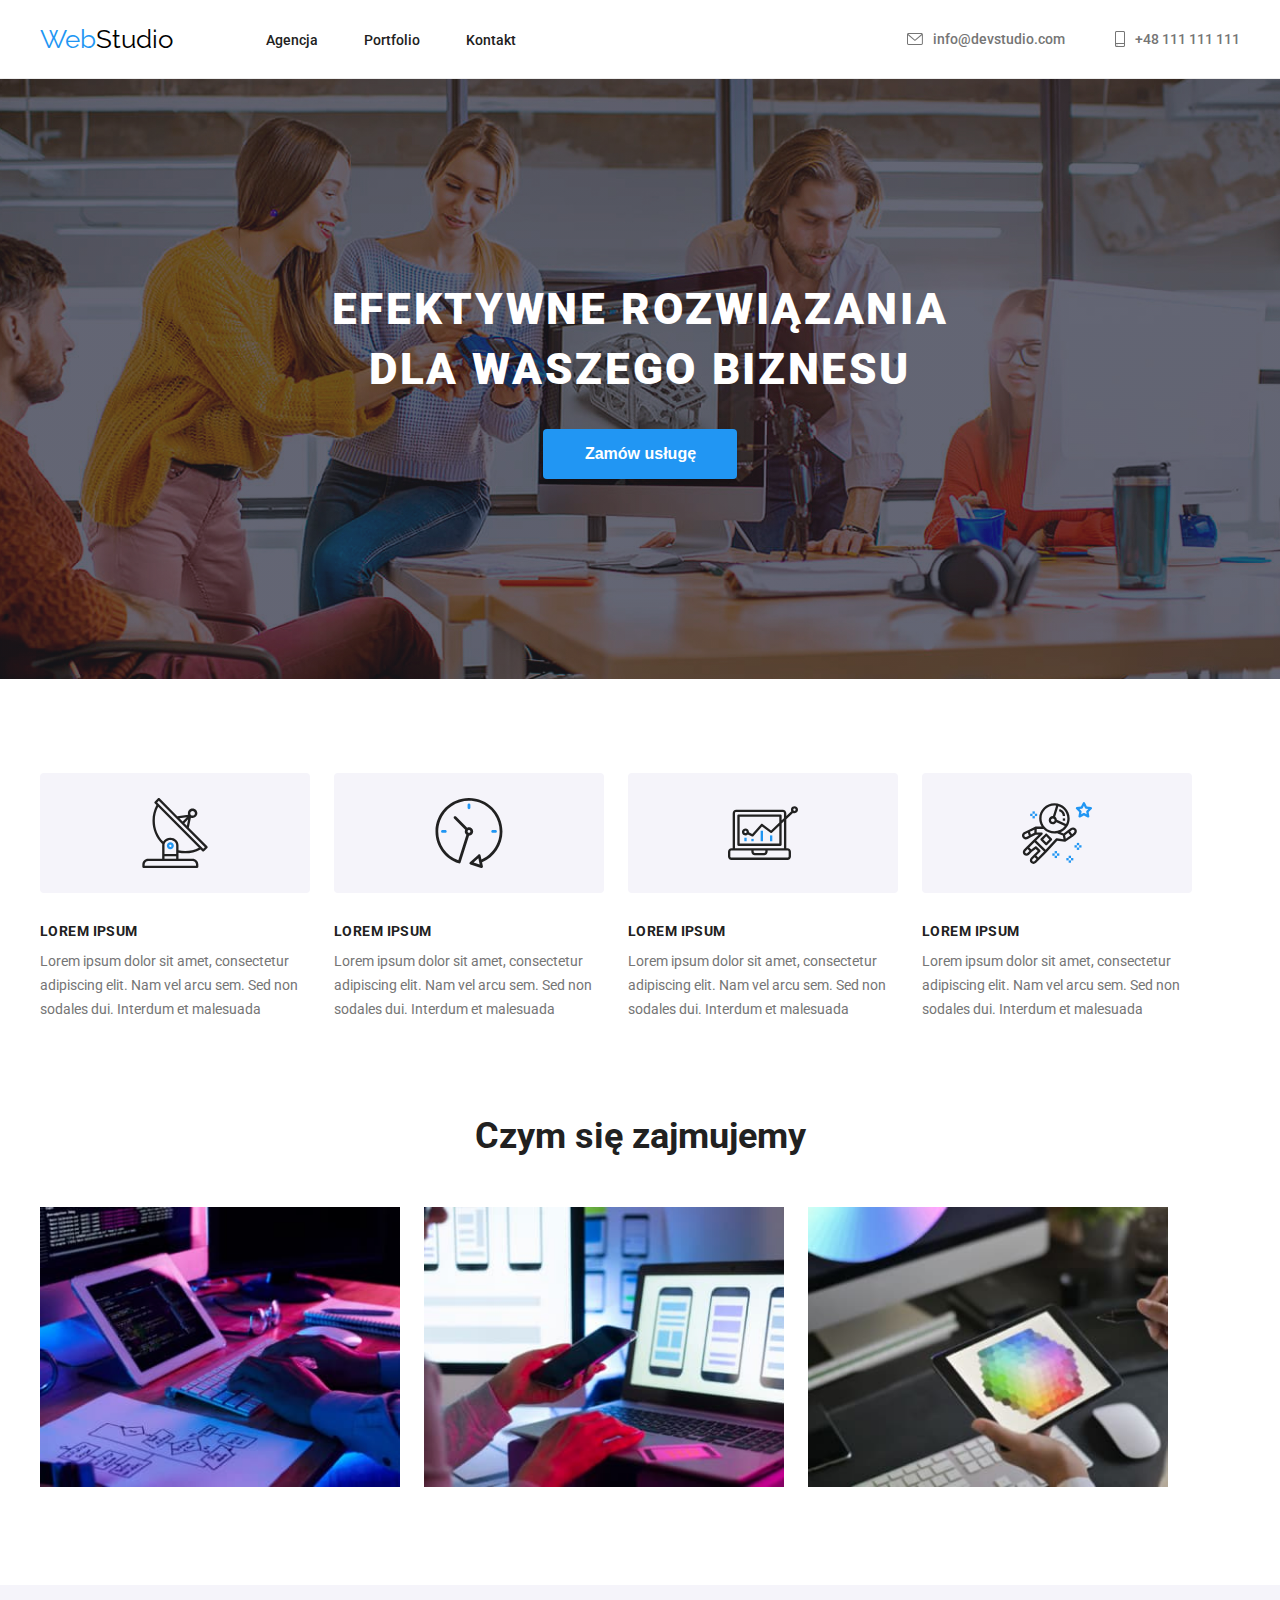
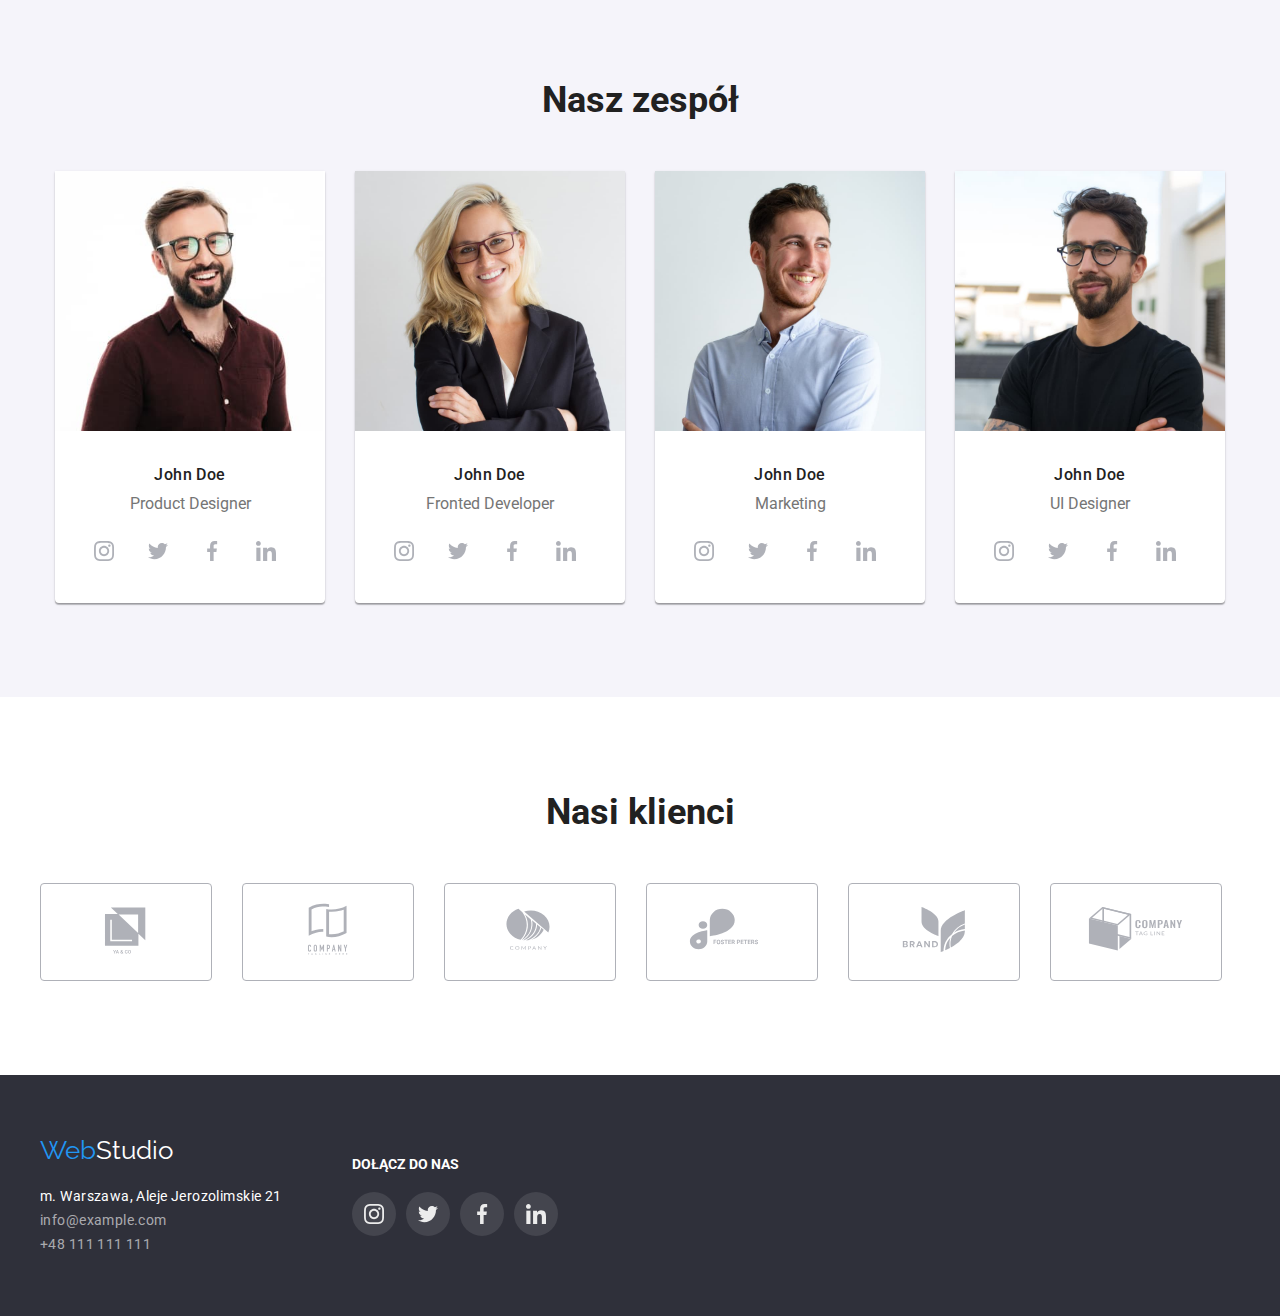
==== index.html @ 54c88335 "feat:init" ====
<!DOCTYPE html>
<html lang="pl">
	<head>
		<meta charset="UTF-8" />
		<meta http-equiv="X-UA-Compatible" content="IE=edge" />
		<meta name="viewport" content="width=, initial-scale=1.0" />
		<title>HM2- Main Page</title>
		<link rel="preconnect" href="https://fonts.googleapis.com" />
		<link rel="preconnect" href="https://fonts.gstatic.com" crossorigin />
		<link
			href="https://fonts.googleapis.com/css2?family=Raleway:wght@700&family=Roboto:wght@400;500;700;900&display=swap"
			rel="stylesheet" />
		<link
			rel="stylesheet"
			href="https://cdnjs.cloudflare.com/ajax/libs/modern-normalize/1.1.0/modern-normalize.min.css"
			integrity="sha512-wpPYUAdjBVSE4KJnH1VR1HeZfpl1ub8YT/NKx4PuQ5NmX2tKuGu6U/JRp5y+Y8XG2tV+wKQpNHVUX03MfMFn9Q=="
			crossorigin="anonymous"
			referrerpolicy="no-referrer" />
		<link rel="stylesheet" href="./css/styles.css" />
	</head>
	<body>
		<!-- Header, nav, logo -->
		<header class="header-line">
			<div class="header container">
				<nav class="navigation">
					<a class="logo" href="index.html" title="Strona główna"
						><span class="blue-logo">Web</span>Studio</a
					>
					<ul class="nav-list">
						<li class="nav-item">
							<a class="nav-link" href="#">Agencja</a>
						</li>
						<li class="nav-item">
							<a class="nav-link" href="portfolio.html">Portfolio</a>
						</li>
						<li class="nav-item">
							<a class="nav-link" href="#">Kontakt</a>
						</li>
					</ul>
				</nav>
				<ul class="contact-list">
					<li class="contact-item">
						<a class="contact-link" href="mailto:info@devstudio.com">
							<svg class="contact-icon" width="16" height="12">
							<use href="./images/icons.svg#icon-envelope"></use>
						  </svg>info@devstudio.com</a
						>
					</li>
					<li class="contact-item">
						<a class="contact-link" href="tel:+48111111111">
							<svg class="contact-icon" width="10" height="16">
								<use href="./images/icons.svg#icon-smartphone"></use>
							  </svg>+48 111 111 111</a>
					</li>
				</ul>
			</div>
		</header>
		<!-- Hero -->
		<main class="main">
			<section class="hero section">
				<div class="hero-content">
					<h1 class="hero-title">
						EFEKTYWNE ROZWIĄZANIA<br />
						DLA WASZEGO BIZNESU
					</h1>
					<button type="button" class="btn-hero">Zamów usługę</button>
				</div>
			</section>
			<!-- Section lorem -->
			<section class="lorem container">
				<ul class="lorem-list">
					<li class="lorem-item">
						<div class="lorem-box">
						<svg width="70" height="70">
							<use href="./images/icons.svg#icon-antenna"></use>
						  </svg>
						</div>
						<h3 class="lorem-title">LOREM IPSUM</h3>
						<p class="lorem-text">
							Lorem ipsum dolor sit amet, consectetur adipiscing elit. Nam vel
							arcu sem. Sed non sodales dui. Interdum et malesuada
						</p>
					</li>
					<li class="lorem-item">
						<div class="lorem-box">
						<svg width="70" height="70">
							<use href="./images/icons.svg#icon-clock"></use>
						  </svg>
						</div>
						<h3 class="lorem-title">LOREM IPSUM</h3>
						<p class="lorem-text">
							Lorem ipsum dolor sit amet, consectetur adipiscing elit. Nam vel
							arcu sem. Sed non sodales dui. Interdum et malesuada
						</p>
					</li>
					<li class="lorem-item">
						<div class="lorem-box">
						<svg width="70" height="70">
							<use href="./images/icons.svg#icon-diagram"></use>
						  </svg>
						</div>
						<h3 class="lorem-title">LOREM IPSUM</h3>
						<p class="lorem-text">
							Lorem ipsum dolor sit amet, consectetur adipiscing elit. Nam vel
							arcu sem. Sed non sodales dui. Interdum et malesuada
						</p>
					</li>
					<li class="lorem-item">
						<div class="lorem-box">
						<svg width="70" height="70">
							<use href="./images/icons.svg#icon-astronaut"></use>
						  </svg>
						</div>
						<h3 class="lorem-title">LOREM IPSUM</h3>
						<p class="lorem-text">
							Lorem ipsum dolor sit amet, consectetur adipiscing elit. Nam vel
							arcu sem. Sed non sodales dui. Interdum et malesuada
						</p>
					</li>
				</ul>
			</section>
			<!-- our Job offer  -->
			<section class="offer container">
				<h2 class="offer-title">Czym się zajmujemy</h2>
				<ul class="offer-list">
					<li class="offer-item">
						<img
							src="./images/ourJob/biuro1.jpg"
							alt="zajęcie1"
							title="zajęcie1"
							width="360"
							height="280" />
					</li>
					<li class="offer-item">
						<img
							src="./images/ourJob/biuro2.jpg"
							alt="zajęcie2"
							title="zajęcie2"
							width="360"
							height="280" />
					</li>
					<li class="offer-item">
						<img
							src="./images/ourJob/biuro3.jpg"
							alt="zajęcie3"
							title="zajęcie3"
							width="360"
							height="280" />
					</li>
				</ul>
			</section>
			<!-- ourTeam -->
			<section class="team">
				<h2 class="team-title">Nasz zespół</h2>
				<ul class="team-list">
					<li class="team-item">
						<figure class="team-photo">
							<img
								src="./images/ourTeam/osoba1.jpg"
								alt="John Doe"
								title="John Doe"
								width="270"
								height="260" />
							<figcaption class="team-description">
								<h3 class="team-person">John Doe</h3>
								<p class="team-person-work">Product Designer</p>
								<div class="team-social-icons">
									<a href="#" class="team-social-link" target="blank">
									  <svg class="team-social-icon" width="20" height="20">
										<use href="./images/icons.svg#icon-social-instagram"></use></svg></a>
									<a href="#" class="team-social-link" target="blank">
									  <svg class="team-social-icon" width="20" height="20">
										<use href="./images/icons.svg#icon-social-twitter"></use></svg></a>
									<a href="#" class="team-social-link" target="blank">
									  <svg class="team-social-icon" width="20" height="20">
										<use href="./images/icons.svg#icon-social-fb"></use></svg></a>
									<a href="#" class="team-social-link" target="blank">
									  <svg class="team-social-icon" width="20" height="20">
										<use href="./images/icons.svg#icon-social-linkedin"></use></svg></a>
								  </div>
							</figcaption>
						</figure>
					</li>
					<li class="team-item">
						<figure class="team-photo">
							<img
								src="./images/ourTeam/osoba2.jpg"
								alt="John Doe"
								title="John Doe"
								width="270"
								height="260" />
							<figcaption class="team-description">
								<h3 class="team-person">John Doe</h3>
								<p class="team-person-work">Fronted Developer</p>
								<div class="team-social-icons">
									<a href="#" class="team-social-link" target="blank">
									  <svg class="team-social-icon" width="20" height="20">
										<use href="./images/icons.svg#icon-social-instagram"></use></svg></a>
									<a href="#" class="team-social-link" target="blank">
									  <svg class="team-social-icon" width="20" height="20">
										<use href="./images/icons.svg#icon-social-twitter"></use></svg></a>
									<a href="#" class="team-social-link" target="blank">
									  <svg class="team-social-icon" width="20" height="20">
										<use href="./images/icons.svg#icon-social-fb"></use></svg></a>
									<a href="#" class="team-social-link" target="blank">
									  <svg class="team-social-icon" width="20" height="20">
										<use href="images/icons.svg#icon-social-linkedin"></use></svg></a>
								  </div>
							</figcaption>
						</figure>
					</li>
					<li class="team-item">
						<figure class="team-photo">
							<img
								src="./images/ourTeam/osoba3.jpg"
								alt="John Doe"
								title="John Doe"
								width="270"
								height="260" />
							<figcaption class="team-description">
								<h3 class="team-person">John Doe</h3>
								<p class="team-person-work">Marketing</p>
								<div class="team-social-icons">
									<a href="#" class="team-social-link" target="blank">
									  <svg class="team-social-icon" width="20" height="20">
										<use href="./images/icons.svg#icon-social-instagram"></use></svg></a>
									<a href="#" class="team-social-link" target="blank">
									  <svg class="team-social-icon" width="20" height="20">
										<use href="./images/icons.svg#icon-social-twitter"></use></svg></a>
									<a href="#" class="team-social-link" target="blank">
									  <svg class="team-social-icon" width="20" height="20">
										<use href="./images/icons.svg#icon-social-fb"></use></svg></a>
									<a href="#" class="team-social-link" target="blank">
									  <svg class="team-social-icon" width="20" height="20">
										<use href="./images/icons.svg#icon-social-linkedin"></use></svg></a>
								  </div>
							</figcaption>
						</figure>
					</li>
					<li class="team-item">
						<figure class="team-photo">
							<img
								src="./images/ourTeam/osoba4.jpg"
								alt="John Doe"
								title="John Doe"
								width="270"
								height="260" />
							<figcaption class="team-description">
								<h3 class="team-person">John Doe</h3>
								<p class="team-person-work">UI Designer</p>
								<div class="team-social-icons">
									<a href="#" class="team-social-link" target="blank">
									  <svg class="team-social-icon" width="20" height="20">
										<use href="./images/icons.svg#icon-social-instagram"></use></svg></a>
									<a href="#" class="team-social-link" target="blank">
									  <svg class="team-social-icon" width="20" height="20">
										<use href="./images/icons.svg#icon-social-twitter"></use></svg></a>
									<a href="#" class="team-social-link" target="blank">
									  <svg class="team-social-icon" width="20" height="20">
										<use href="./images/icons.svg#icon-social-fb"></use></svg></a>
									<a href="#" class="team-social-link" target="blank">
									  <svg class="team-social-icon" width="20" height="20">
										<use href="./images/icons.svg#icon-social-linkedin"></use></svg></a>
								  </div>
							</figcaption>
						</figure>
					</li>
				</ul>
			</section>

			<!-- Our Clients -->
			<section class="clients container">
			<h2 class="clients-title">Nasi klienci</h2>
			<ul class="clients-list">
				<li class="clients-item"><a href="#" class="clients-link" target="_blank"><svg class="clients-icon" width="106" height="60">
					<use href="./images/icons.svg#icon-client1"></use></svg></a></li>
				<li class="clients-item"><a href="#" class="clients-link" target="_blank"><svg class="clients-icon" width="106" height="60">
					<use href="./images/icons.svg#icon-client2"></use></svg></a></li>
				<li class="clients-item"><a href="#" class="clients-link" target="_blank"><svg class="clients-icon" width="106" height="60">
					<use href="./images/icons.svg#icon-client3"></use></svg></a></li>
				<li class="clients-item"><a href="#" class="clients-link" target="_blank"><svg class="clients-icon" width="106" height="60">
					<use href="./images/icons.svg#icon-client4"></use></svg></a></li>
				<li class="clients-item"><a href="#" class="clients-link" target="_blank"><svg class="clients-icon" width="106" height="60">
					<use href="./images/icons.svg#icon-client5"></use></svg></a></li>
				<li class="clients-item"><a href="#" class="clients-link" target="_blank"><svg class="clients-icon" width="106" height="60">
					<use href="./images/icons.svg#icon-client6"></use></svg></a></li>
			</ul>
			</section>

		<!-- Footer -->
		<footer class="footer">
		<div class="footer-box container">
			<div class="footer-content">
				<a class="logo" href="index.html" title="Strona główna"
					><span class="blue-logo">Web</span>Studio</a>
				<address>
					<ul class="address-list">
						<li class="address-item">m. Warszawa, Aleje Jerozolimskie 21</li>
						<li class="address-item">
							<a class="address-link" href="mailto:info@example.com"
								>info@example.com</a
							>
						</li>
						<li class="address-item">
							<a class="address-link" href="tel:+48111111111"
								>+48 111 111 111</a
							>
						</li>
					</ul>
				</address>
			</div>
			<div class="footer-social">
				<p>Dołącz do nas</p>
				<ul class="footer-social-list">
				  <li class="footer-social-item">
					<a href="#" class="footer-social-link" target="_blank"
					  ><svg class="footer-social-icon" width="20" height="20">
						<use href="./images/icons.svg#icon-social-instagram"></use></svg></a>
				  </li>
				  <li class="footer-social-item">
					<a href="#" class="footer-social-link" target="_blank"
					  ><svg class="footer-social-icon" width="20" height="20">
						<use href="./images/icons.svg#icon-social-twitter"></use></svg></a>
				  </li>
				  <li class="footer-social-item">
					<a href="#" class="footer-social-link" target="_blank"
					  ><svg class="footer-social-icon" width="20" height="20">
						<use href="./images/icons.svg#icon-social-fb"></use></svg></a>
				  </li>
				  <li class="footer-social-item">
					<a href="#" class="footer-social-link" target="_blank"
					  ><svg class="footer-social-icon" width="20" height="20">
						<use href="./images/icons.svg#icon-social-linkedin"></use></svg></a>
				  </li>
				</ul>
			  </div>
			</div>
		</footer>
	</body>
</html>
---- css/styles.css ----
/* zmienne */

:root {
	--color-font-first: #212121;
	--color-font-second: #757575;
	--color-font-third: #2196f3;
	--color-bcg-first: #fff;
	--color-bcg-second: #2f303a;
	--color-frame-first: #afb1b8;
	--border-radius-default: 4px;
}

* {
	margin: 0;
	padding: 0;
}

body {
	background-color: var(--color-bcg-first);
	font-family: "Roboto", sans-serif;
	color: var(--color-font-first);
}

.container {
	width: 100%;
	max-width: 1200px;
	margin: auto;
	padding: 0 15px;
}

/* Header, nav, logo */

.header {
	padding-top: 24px;
	padding-bottom: 24px;
	display: flex;
	justify-content: space-between;
	align-items: center;
}
.header-line {
	border-bottom: #ececec solid 1px;
}

.navigation {
	display: flex;
}

.logo {
	margin-right: 93px;
	font-family: "Raleway", sans-serif;
	font-size: 26px;
	color: #000;
	text-decoration: none;
}

.blue-logo {
	color: var(--color-font-third);
}

.nav-list {
	display: flex;
	align-items: center;
	flex-wrap: wrap;
	list-style-type: none;
}

.nav-link {
	text-decoration: none;
	font-size: 14px;
	font-weight: 500;
	color: var(--color-font-first);
}
.nav-item {
	margin-right: 46px;
	display: inline;
}

.nav-link:hover,
.nav-link:focus,
.nav-link:active {
	color: var(--color-font-third);
}

.contact-item {
	display: inline;
	margin-right: 50px;
}

.contact-item:last-child {
	margin-right: 0;
}

.contact-list {
	display: flex;
	align-items: center;
	list-style-type: none;
}

.contact-link {
	display: flex;
	align-items: center;
	color: var(--color-font-second);
	text-decoration: none;
	font-size: 14px;
	font-weight: 500;
}

.contact-link:hover,
.contact-link:focus,
.contact-link:active {
	color: var(--color-font-third);
}

.contact-icon {
	margin-right: 10px;
	fill: var(--color-font-second);
}
.contact-link:hover svg {
	fill: #2196f3;
}
	

/* Hero */

.hero {
	background-color: var(--color-bcg-second);
	background-image: linear-gradient(
			rgba(47, 48, 58, 0.4),
			rgba(47, 48, 58, 0.4)
		),
		url(../images/hero-bcg.jpg);
	background-position: center;
	background-repeat: no-repeat;
	display: flex;
	flex-direction: column;
	padding-top: 200px;
	padding-bottom: 200px;
	display: flex;
	justify-content: center;
	align-items: center;
	text-align: center;
}

.hero-title {
	color: var(--color-bcg-first);
	text-transform: uppercase;
	font-size: 44px;
	font-weight: 900;
	line-height: 60px;
	letter-spacing: 0.06em;
	margin-bottom: 30px;
}

.btn-hero {
	font-family: "Roboto" sans-serif;
	color: var(--color-bcg-first);
	background-color: var(--color-font-third);
	box-shadow: 0px 4px 4px rgba(0, 0, 0, 0.15);
	border: none;
	border-radius: 4px;
	font-size: 16px;
	font-weight: 700;
	line-height: 30px;
	padding: 10px 41px 10px 42px;
	cursor: pointer;
}

.btn-hero:hover,
.btn-hero:focus,
.btn-hero:active {
	background-color: var(--color-bcg-first);
	color: var(--color-font-third);
}

/* Porfolio menu */

.portfolio-menu-list {
	margin: auto;
	padding: 94px 0 50px 0;
	padding-bottom: 94px;
	list-style: none;
	display: flex;
	justify-content: center;
	gap: 10px;
}

.btn-submenu {
	font-family: "Roboto" sans-serif;
	text-align: center;
	background-color: #f5f4fa;
	padding: 0px 20px;
	min-height: 38px;
	font-size: 16px;
	font-weight: 500;
	border: none;
	border-radius: 4px;
	cursor: pointer;
}

.btn-submenu:hover,
.btn-submenu:focus,
.btn-submenu:active {
	background-color: var(--color-font-third);
	color: var(--color-bcg-first);
}

/* Our Skills */

.skills-list {
	padding-bottom: 94px;
	display: flex;
	flex-wrap: wrap;
	justify-content: space-between;
	row-gap: 30px;
	column-gap: 20px;
}

.skills-item:hover {
	cursor: pointer;
	box-shadow: 0px 1px 1px rgba(0, 0, 0, 0.12), 0px 4px 4px rgba(0, 0, 0, 0.06),
		1px 4px 6px rgba(0, 0, 0, 0.16);
}

.skills-name {
	font-size: 18px;
	font-weight: 700;
	line-height: 36px;
	letter-spacing: 0.06em;
}

.skills-list {
	list-style: none;
}

.skills-description {
	border-left: 1px solid #eee;
	border-right: 1px solid #eee;
	border-bottom: 1px solid #eee;
	padding: 20px 24px;
}

.skills-description-text {
	font-size: 16px;
	font-weight: 400;
	line-height: 30px;
	letter-spacing: 0.03em;
	color: var(--color-font-second);
}

/* Section Lorem*/

.lorem {
	margin-top: 94px;
	background-color: var(--color-bcg-first);
}

.lorem-item {
	max-width: 270px;
	display: inline-block;
	margin-right: 20px;
}

.lorem-item:last-child {
	margin-right: 0;
}

.lorem-list {
	list-style: none;
}

.lorem-title {
	font-size: 14px;
	font-weight: 700;
	line-height: 16px;
	letter-spacing: 0.03em;
	margin-bottom: 10px;
}

.lorem-text {
	font-size: 14px;
	line-height: 24px;
	color: var(--color-font-second);
	letter-spacing: 3%;
}

.lorem-box {
	background-color: #f5f4fa;
	border-radius: 4px;
	padding: 25px 100px;
	display: flex;
	justify-content: center;
	align-items: center;
	margin-bottom: 30px;
}

/* ourJob offer */

.offer {
	padding-bottom: 94px;
	background-color: var(--color-bcg-first);
}

.offer-title {
	margin-top: 94px;
	margin-bottom: 50px;
	text-align: center;
	font-size: 36px;
}

.offer-list {
	list-style: none;
}
.offer-item {
	display: inline-block;
	margin-right: 20px;
}

/* ourTeam */

.team-list {
	display: flex;
	justify-content: center;
	list-style: none;
}

.team {
	text-align: center;
	background-color: #f5f4fa;
	padding-top: 94px;
	padding-bottom: 94px;
	margin-bottom: 0px;
}

.team-item {
	background-color: var(--color-bcg-first);
	box-shadow: 0px 1px 3px rgba(0, 0, 0, 0.12), 0px 1px 1px rgba(0, 0, 0, 0.14),
		0px 2px 1px rgba(0, 0, 0, 0.2);
	border-radius: 0px 0px 4px 4px;
	max-width: 270px;
	display: inline-block;
	margin-right: 30px;
}

.team-item:last-child {
	margin-right: 0;
}
.team-title {
	margin: 0;
	margin-bottom: 50px;
	padding: 0;
	font-size: 36px;
	font-weight: 700;
}

.team-person {
	margin-bottom: 10px;
	font-size: 16px;
	font-weight: 500;
	line-height: 19px;
	letter-spacing: 0.03em;
}

.team-person-work {
	color: var(--color-font-second);
}

.team-photo {
	margin-bottom: 30px;
}

.team-description {
	padding-top: 30px;
}

.team-social-link {
	display: flex;
	align-items: center;
	justify-content: center;
	list-style-type: none;
	border-radius: 50%;
	background-color: rgba(255, 255, 255, 0.1);
	fill: rgba(175, 177, 184, 1);
	height: 44px;
	width: 44px;
	margin-right: 10px;
}

.team-social-link:hover {
	fill: var(--color-bcg-first);
	background-color: var(--color-font-third);
}

.team-social-icons {
	display: flex;
	justify-content: center;
	margin-top: 16px;
}
/* Our Clients */

.clients {
	text-align: center;
	padding-top: 94px;
	padding-bottom: 94px;
}

.clients-title {
	margin: 0;
	margin-bottom: 50px;
	padding: 0;
	font-size: 36px;
	font-weight: 700;
}

.clients-list {
	display: flex;
	list-style: none;
}

.clients-item {
	margin-right: 30px;
	padding: 16px 32px;
	display: flex;
	justify-content: center;
	align-items: center;
	border-radius: 4px;
	border: 1px solid var(--color-frame-first);
}

.clients-item:hover {
	border: 1px solid var(--color-font-third);
}

.clients-icon {
	fill: var(--color-frame-first);
}

.clients-item:hover .clients-icon {
	fill: var(--color-font-third);
}

/* Footer */
.footer-box {
	display: flex;
	align-items: center;
}
.footer {
	padding-top: 60px;
	padding-bottom: 60px;
	background-color: #2f303a;
}

.footer .logo {
	font-family: "Raleway", sans-serif;
	font-size: 26px;
	color: var(--color-bcg-first);
}

.address-list {
	padding-left: 0;
	padding-top: 20px;
	list-style-type: none;
}

.address-item {
	color: var(--color-bcg-first);
	font-size: 14px;
	font-style: normal;
	line-height: 1.7em;
	letter-spacing: 0.03em;
}

.address-link {
	color: rgba(255, 255, 255, 0.6);
	text-decoration: none;
}

.address-link:hover,
.address-link:focus,
.address-link:active {
	color: var(--color-bcg-first);
}

.footer-social {
	margin-left: 70px;
	width: 206px;
	height: 80px;
}

.footer-social > p {
	color: var(--color-bcg-first);
	font-size: 14px;
	font-weight: 700;
	text-transform: uppercase;
	margin-bottom: 20px;
}

.footer-social-list {
	display: flex;
	text-align: center;
	justify-content: left;
	list-style-type: none;
}

.footer-social-link {
	display: flex;
	align-items: center;
	justify-content: center;
	list-style-type: none;
	border-radius: 50%;
	background-color: rgba(255, 255, 255, 0.1);
	fill: #ececec;
	height: 44px;
	width: 44px;
	margin-right: 10px;
}

.footer-social-link:hover {
	background-color: var(--color-font-third);
}
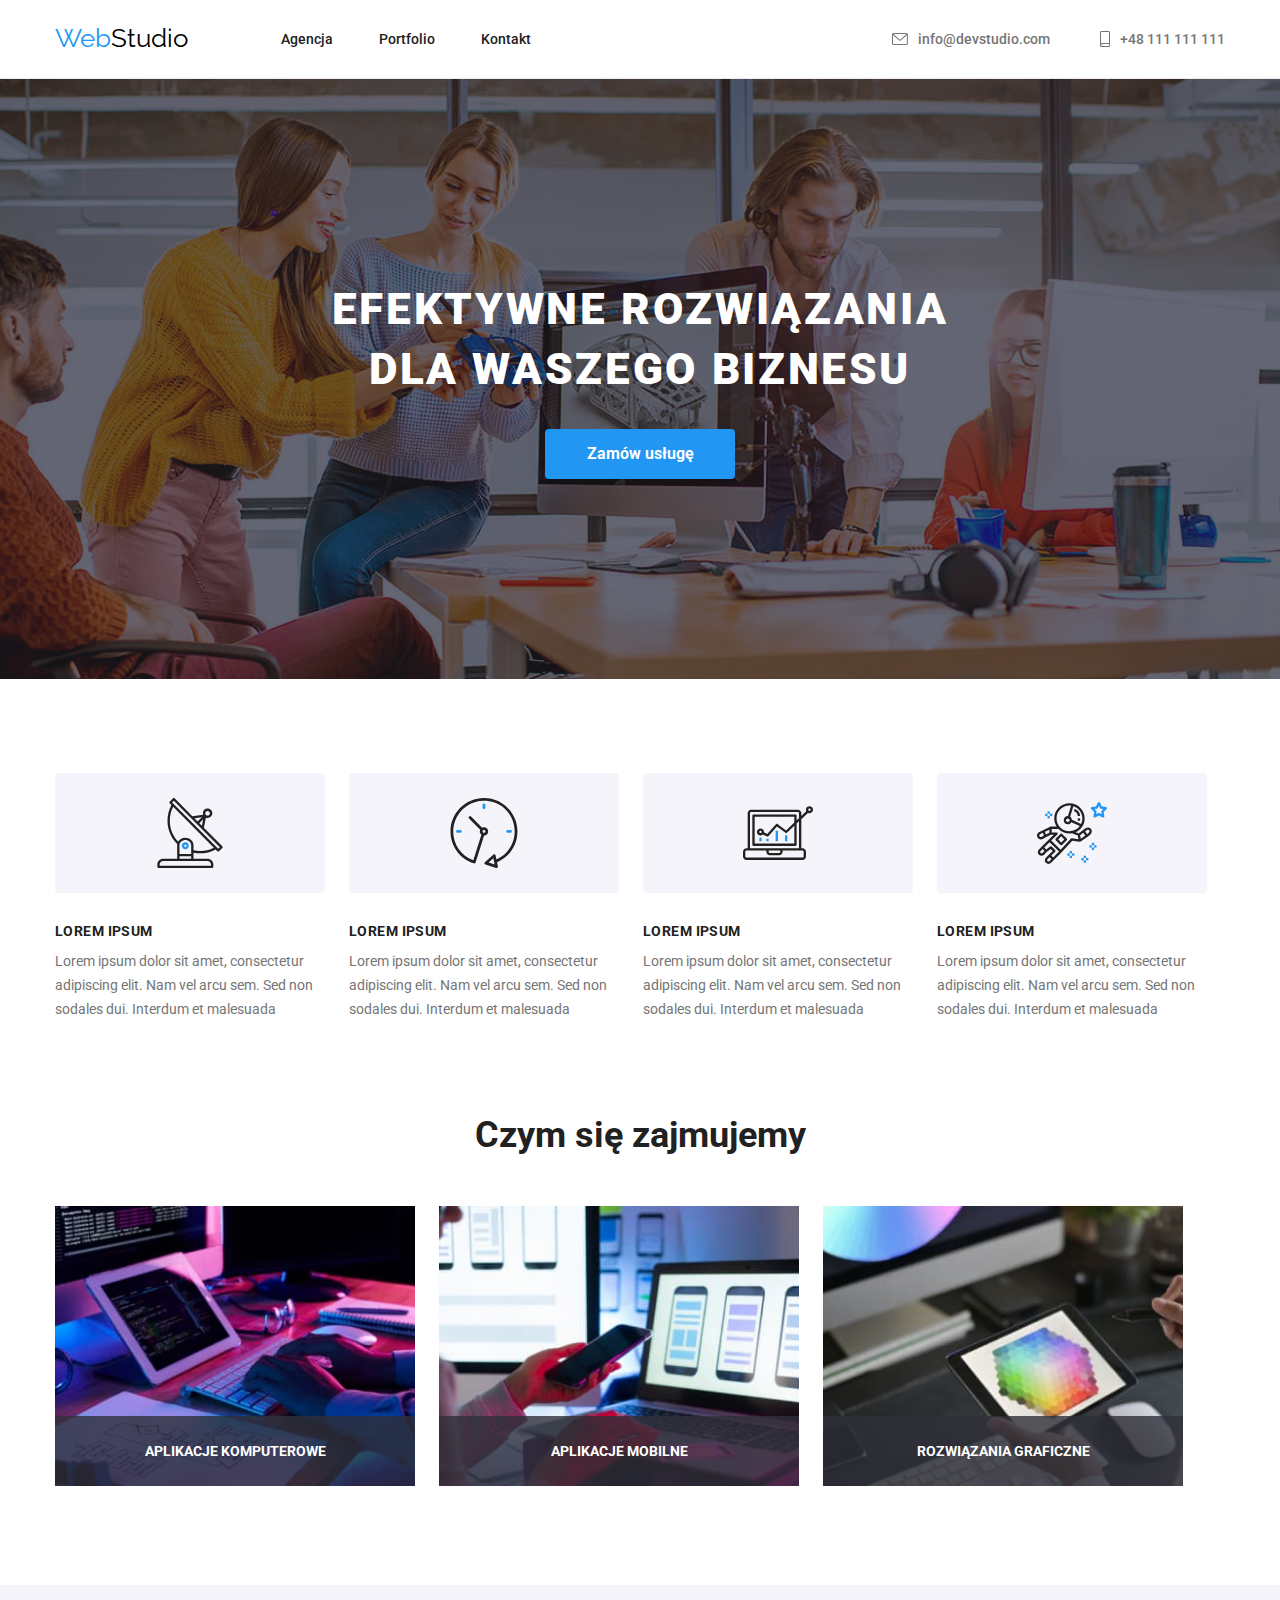
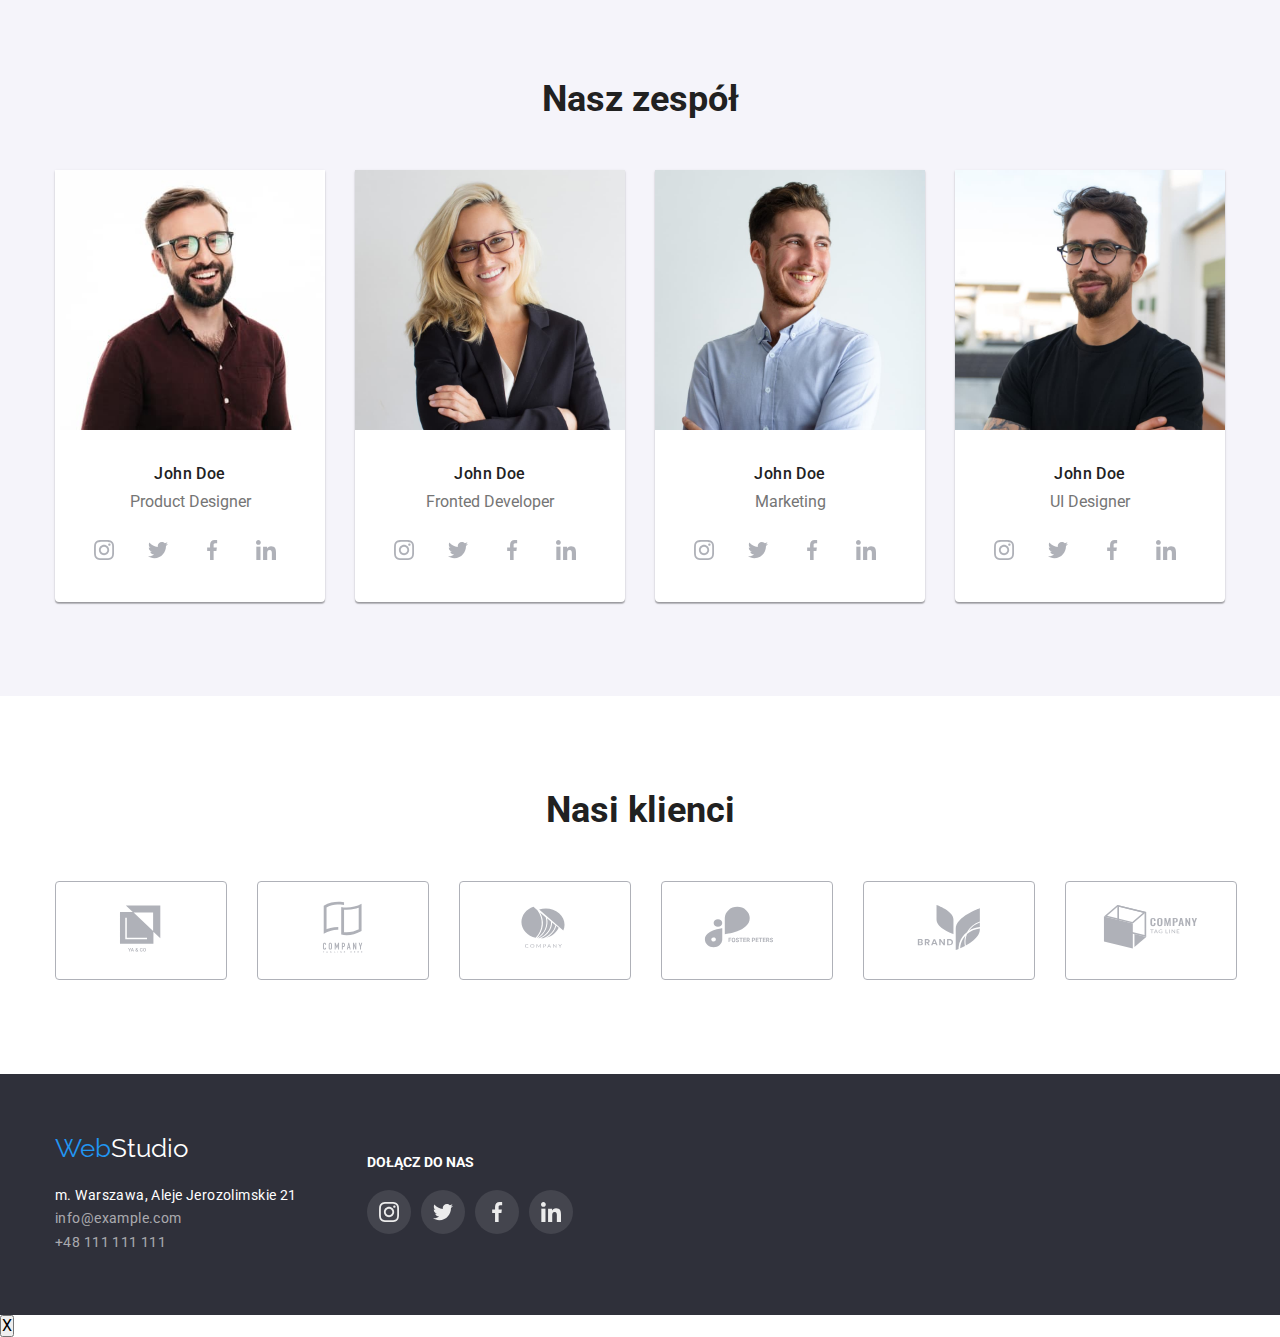
==== commit 1a759805: "offer description added" ====
--- a/index.html
+++ b/index.html
@@ -1,340 +1,344 @@
 <!DOCTYPE html>
 <html lang="pl">
-	<head>
-		<meta charset="UTF-8" />
-		<meta http-equiv="X-UA-Compatible" content="IE=edge" />
-		<meta name="viewport" content="width=, initial-scale=1.0" />
-		<title>HM2- Main Page</title>
-		<link rel="preconnect" href="https://fonts.googleapis.com" />
-		<link rel="preconnect" href="https://fonts.gstatic.com" crossorigin />
-		<link
-			href="https://fonts.googleapis.com/css2?family=Raleway:wght@700&family=Roboto:wght@400;500;700;900&display=swap"
-			rel="stylesheet" />
-		<link
-			rel="stylesheet"
-			href="https://cdnjs.cloudflare.com/ajax/libs/modern-normalize/1.1.0/modern-normalize.min.css"
-			integrity="sha512-wpPYUAdjBVSE4KJnH1VR1HeZfpl1ub8YT/NKx4PuQ5NmX2tKuGu6U/JRp5y+Y8XG2tV+wKQpNHVUX03MfMFn9Q=="
-			crossorigin="anonymous"
-			referrerpolicy="no-referrer" />
-		<link rel="stylesheet" href="./css/styles.css" />
-	</head>
-	<body>
-		<!-- Header, nav, logo -->
-		<header class="header-line">
-			<div class="header container">
-				<nav class="navigation">
-					<a class="logo" href="index.html" title="Strona główna"
-						><span class="blue-logo">Web</span>Studio</a
-					>
-					<ul class="nav-list">
-						<li class="nav-item">
-							<a class="nav-link" href="#">Agencja</a>
+
+<head>
+	<meta charset="UTF-8" />
+	<meta http-equiv="X-UA-Compatible" content="IE=edge" />
+	<meta name="viewport" content="width=, initial-scale=1.0" />
+	<title>HM2- Main Page</title>
+	<link rel="preconnect" href="https://fonts.googleapis.com" />
+	<link rel="preconnect" href="https://fonts.gstatic.com" crossorigin />
+	<link
+		href="https://fonts.googleapis.com/css2?family=Raleway:wght@700&family=Roboto:wght@400;500;700;900&display=swap"
+		rel="stylesheet" />
+	<link rel="stylesheet" href="https://cdnjs.cloudflare.com/ajax/libs/modern-normalize/1.1.0/modern-normalize.min.css"
+		integrity="sha512-wpPYUAdjBVSE4KJnH1VR1HeZfpl1ub8YT/NKx4PuQ5NmX2tKuGu6U/JRp5y+Y8XG2tV+wKQpNHVUX03MfMFn9Q=="
+		crossorigin="anonymous" referrerpolicy="no-referrer" />
+	<link rel="stylesheet" href="./css/modern-normalize.min.css">
+	<link rel="stylesheet" href="./css/styles.css" />
+</head>
+
+<body>
+	<!-- Header, nav, logo -->
+	<header class="header-line">
+		<div class="header container">
+			<nav class="navigation">
+				<a class="logo" href="index.html" title="Strona główna"><span class="blue-logo">Web</span>Studio</a>
+				<ul class="nav-list">
+					<li class="nav-item">
+						<a class="nav-link" href="#">Agencja</a>
+					</li>
+					<li class="nav-item">
+						<a class="nav-link" href="portfolio.html">Portfolio</a>
+					</li>
+					<li class="nav-item">
+						<a class="nav-link" href="#">Kontakt</a>
+					</li>
+				</ul>
+			</nav>
+			<ul class="contact-list">
+				<li class="contact-item">
+					<a class="contact-link" href="mailto:info@devstudio.com">
+						<svg class="contact-icon" width="16" height="12">
+							<use href="./images/icons.svg#icon-envelope"></use>
+						</svg>info@devstudio.com</a>
+				</li>
+				<li class="contact-item">
+					<a class="contact-link" href="tel:+48111111111">
+						<svg class="contact-icon" width="10" height="16">
+							<use href="./images/icons.svg#icon-smartphone"></use>
+						</svg>+48 111 111 111</a>
+				</li>
+			</ul>
+		</div>
+	</header>
+	<!-- Hero -->
+	<main class="main">
+		<section class="hero section">
+			<div class="hero-content">
+				<h1 class="hero-title">
+					EFEKTYWNE ROZWIĄZANIA<br />
+					DLA WASZEGO BIZNESU
+				</h1>
+				<button type="button" class="btn-hero">Zamów usługę</button>
+			</div>
+		</section>
+		<!-- Section lorem -->
+		<section class="lorem container">
+			<ul class="lorem-list">
+				<li class="lorem-item">
+					<div class="lorem-box">
+						<svg width="70" height="70">
+							<use href="./images/icons.svg#icon-antenna"></use>
+						</svg>
+					</div>
+					<h3 class="lorem-title">LOREM IPSUM</h3>
+					<p class="lorem-text">
+						Lorem ipsum dolor sit amet, consectetur adipiscing elit. Nam vel
+						arcu sem. Sed non sodales dui. Interdum et malesuada
+					</p>
+				</li>
+				<li class="lorem-item">
+					<div class="lorem-box">
+						<svg width="70" height="70">
+							<use href="./images/icons.svg#icon-clock"></use>
+						</svg>
+					</div>
+					<h3 class="lorem-title">LOREM IPSUM</h3>
+					<p class="lorem-text">
+						Lorem ipsum dolor sit amet, consectetur adipiscing elit. Nam vel
+						arcu sem. Sed non sodales dui. Interdum et malesuada
+					</p>
+				</li>
+				<li class="lorem-item">
+					<div class="lorem-box">
+						<svg width="70" height="70">
+							<use href="./images/icons.svg#icon-diagram"></use>
+						</svg>
+					</div>
+					<h3 class="lorem-title">LOREM IPSUM</h3>
+					<p class="lorem-text">
+						Lorem ipsum dolor sit amet, consectetur adipiscing elit. Nam vel
+						arcu sem. Sed non sodales dui. Interdum et malesuada
+					</p>
+				</li>
+				<li class="lorem-item">
+					<div class="lorem-box">
+						<svg width="70" height="70">
+							<use href="./images/icons.svg#icon-astronaut"></use>
+						</svg>
+					</div>
+					<h3 class="lorem-title">LOREM IPSUM</h3>
+					<p class="lorem-text">
+						Lorem ipsum dolor sit amet, consectetur adipiscing elit. Nam vel
+						arcu sem. Sed non sodales dui. Interdum et malesuada
+					</p>
+				</li>
+			</ul>
+		</section>
+		<!-- our Job offer  -->
+		<section class="offer container">
+			<h2 class="offer-title">Czym się zajmujemy</h2>
+			<ul class="offer-list">
+				<li class="offer-item">
+					<img src="./images/ourJob/biuro1.jpg" alt="zajęcie1" title="zajęcie1" width="360" height="280" />
+					<p class="offer-description">Aplikacje komputerowe</p>
+				</li>
+				<li class="offer-item">
+					<img src="./images/ourJob/biuro2.jpg" alt="zajęcie2" title="zajęcie2" width="360" height="280" />
+					<p class="offer-description">Aplikacje mobilne</p>
+				</li>
+				<li class="offer-item">
+					<img src="./images/ourJob/biuro3.jpg" alt="zajęcie3" title="zajęcie3" width="360" height="280" />
+					<p class="offer-description">Rozwiązania graficzne</p>
+				</li>
+			</ul>
+		</section>
+		<!-- ourTeam -->
+		<section class="team">
+			<h2 class="team-title">Nasz zespół</h2>
+			<ul class="team-list">
+				<li class="team-item">
+					<figure class="team-photo">
+						<img src="./images/ourTeam/osoba1.jpg" alt="John Doe" title="John Doe" width="270"
+							height="260" />
+						<figcaption class="team-description">
+							<h3 class="team-person">John Doe</h3>
+							<p class="team-person-work">Product Designer</p>
+							<div class="team-social-icons">
+								<a href="#" class="team-social-link" target="blank">
+									<svg class="team-social-icon" width="20" height="20">
+										<use href="./images/icons.svg#icon-social-instagram"></use>
+									</svg></a>
+								<a href="#" class="team-social-link" target="blank">
+									<svg class="team-social-icon" width="20" height="20">
+										<use href="./images/icons.svg#icon-social-twitter"></use>
+									</svg></a>
+								<a href="#" class="team-social-link" target="blank">
+									<svg class="team-social-icon" width="20" height="20">
+										<use href="./images/icons.svg#icon-social-fb"></use>
+									</svg></a>
+								<a href="#" class="team-social-link" target="blank">
+									<svg class="team-social-icon" width="20" height="20">
+										<use href="./images/icons.svg#icon-social-linkedin"></use>
+									</svg></a>
+							</div>
+						</figcaption>
+					</figure>
+				</li>
+				<li class="team-item">
+					<figure class="team-photo">
+						<img src="./images/ourTeam/osoba2.jpg" alt="John Doe" title="John Doe" width="270"
+							height="260" />
+						<figcaption class="team-description">
+							<h3 class="team-person">John Doe</h3>
+							<p class="team-person-work">Fronted Developer</p>
+							<div class="team-social-icons">
+								<a href="#" class="team-social-link" target="blank">
+									<svg class="team-social-icon" width="20" height="20">
+										<use href="./images/icons.svg#icon-social-instagram"></use>
+									</svg></a>
+								<a href="#" class="team-social-link" target="blank">
+									<svg class="team-social-icon" width="20" height="20">
+										<use href="./images/icons.svg#icon-social-twitter"></use>
+									</svg></a>
+								<a href="#" class="team-social-link" target="blank">
+									<svg class="team-social-icon" width="20" height="20">
+										<use href="./images/icons.svg#icon-social-fb"></use>
+									</svg></a>
+								<a href="#" class="team-social-link" target="blank">
+									<svg class="team-social-icon" width="20" height="20">
+										<use href="images/icons.svg#icon-social-linkedin"></use>
+									</svg></a>
+							</div>
+						</figcaption>
+					</figure>
+				</li>
+				<li class="team-item">
+					<figure class="team-photo">
+						<img src="./images/ourTeam/osoba3.jpg" alt="John Doe" title="John Doe" width="270"
+							height="260" />
+						<figcaption class="team-description">
+							<h3 class="team-person">John Doe</h3>
+							<p class="team-person-work">Marketing</p>
+							<div class="team-social-icons">
+								<a href="#" class="team-social-link" target="blank">
+									<svg class="team-social-icon" width="20" height="20">
+										<use href="./images/icons.svg#icon-social-instagram"></use>
+									</svg></a>
+								<a href="#" class="team-social-link" target="blank">
+									<svg class="team-social-icon" width="20" height="20">
+										<use href="./images/icons.svg#icon-social-twitter"></use>
+									</svg></a>
+								<a href="#" class="team-social-link" target="blank">
+									<svg class="team-social-icon" width="20" height="20">
+										<use href="./images/icons.svg#icon-social-fb"></use>
+									</svg></a>
+								<a href="#" class="team-social-link" target="blank">
+									<svg class="team-social-icon" width="20" height="20">
+										<use href="./images/icons.svg#icon-social-linkedin"></use>
+									</svg></a>
+							</div>
+						</figcaption>
+					</figure>
+				</li>
+				<li class="team-item">
+					<figure class="team-photo">
+						<img src="./images/ourTeam/osoba4.jpg" alt="John Doe" title="John Doe" width="270"
+							height="260" />
+						<figcaption class="team-description">
+							<h3 class="team-person">John Doe</h3>
+							<p class="team-person-work">UI Designer</p>
+							<div class="team-social-icons">
+								<a href="#" class="team-social-link" target="blank">
+									<svg class="team-social-icon" width="20" height="20">
+										<use href="./images/icons.svg#icon-social-instagram"></use>
+									</svg></a>
+								<a href="#" class="team-social-link" target="blank">
+									<svg class="team-social-icon" width="20" height="20">
+										<use href="./images/icons.svg#icon-social-twitter"></use>
+									</svg></a>
+								<a href="#" class="team-social-link" target="blank">
+									<svg class="team-social-icon" width="20" height="20">
+										<use href="./images/icons.svg#icon-social-fb"></use>
+									</svg></a>
+								<a href="#" class="team-social-link" target="blank">
+									<svg class="team-social-icon" width="20" height="20">
+										<use href="./images/icons.svg#icon-social-linkedin"></use>
+									</svg></a>
+							</div>
+						</figcaption>
+					</figure>
+				</li>
+			</ul>
+		</section>
+
+		<!-- Our Clients -->
+		<section class="clients container">
+			<h2 class="clients-title">Nasi klienci</h2>
+			<ul class="clients-list">
+				<li class="clients-item"><a href="#" class="clients-link" target="_blank"><svg class="clients-icon"
+							width="106" height="60">
+							<use href="./images/icons.svg#icon-client1"></use>
+						</svg></a></li>
+				<li class="clients-item"><a href="#" class="clients-link" target="_blank"><svg class="clients-icon"
+							width="106" height="60">
+							<use href="./images/icons.svg#icon-client2"></use>
+						</svg></a></li>
+				<li class="clients-item"><a href="#" class="clients-link" target="_blank"><svg class="clients-icon"
+							width="106" height="60">
+							<use href="./images/icons.svg#icon-client3"></use>
+						</svg></a></li>
+				<li class="clients-item"><a href="#" class="clients-link" target="_blank"><svg class="clients-icon"
+							width="106" height="60">
+							<use href="./images/icons.svg#icon-client4"></use>
+						</svg></a></li>
+				<li class="clients-item"><a href="#" class="clients-link" target="_blank"><svg class="clients-icon"
+							width="106" height="60">
+							<use href="./images/icons.svg#icon-client5"></use>
+						</svg></a></li>
+				<li class="clients-item"><a href="#" class="clients-link" target="_blank"><svg class="clients-icon"
+							width="106" height="60">
+							<use href="./images/icons.svg#icon-client6"></use>
+						</svg></a></li>
+			</ul>
+		</section>
+
+		<!-- Footer -->
+		<footer class="footer">
+			<div class="footer-box container">
+				<div class="footer-content">
+					<a class="logo" href="index.html" title="Strona główna"><span class="blue-logo">Web</span>Studio</a>
+					<address>
+						<ul class="address-list">
+							<li class="address-item">m. Warszawa, Aleje Jerozolimskie 21</li>
+							<li class="address-item">
+								<a class="address-link" href="mailto:info@example.com">info@example.com</a>
+							</li>
+							<li class="address-item">
+								<a class="address-link" href="tel:+48111111111">+48 111 111 111</a>
+							</li>
+						</ul>
+					</address>
+				</div>
+				<div class="footer-social">
+					<p>Dołącz do nas</p>
+					<ul class="footer-social-list">
+						<li class="footer-social-item">
+							<a href="#" class="footer-social-link" target="_blank"><svg class="footer-social-icon"
+									width="20" height="20">
+									<use href="./images/icons.svg#icon-social-instagram"></use>
+								</svg></a>
 						</li>
-						<li class="nav-item">
-							<a class="nav-link" href="portfolio.html">Portfolio</a>
+						<li class="footer-social-item">
+							<a href="#" class="footer-social-link" target="_blank"><svg class="footer-social-icon"
+									width="20" height="20">
+									<use href="./images/icons.svg#icon-social-twitter"></use>
+								</svg></a>
 						</li>
-						<li class="nav-item">
-							<a class="nav-link" href="#">Kontakt</a>
+						<li class="footer-social-item">
+							<a href="#" class="footer-social-link" target="_blank"><svg class="footer-social-icon"
+									width="20" height="20">
+									<use href="./images/icons.svg#icon-social-fb"></use>
+								</svg></a>
+						</li>
+						<li class="footer-social-item">
+							<a href="#" class="footer-social-link" target="_blank"><svg class="footer-social-icon"
+									width="20" height="20">
+									<use href="./images/icons.svg#icon-social-linkedin"></use>
+								</svg></a>
 						</li>
 					</ul>
-				</nav>
-				<ul class="contact-list">
-					<li class="contact-item">
-						<a class="contact-link" href="mailto:info@devstudio.com">
-							<svg class="contact-icon" width="16" height="12">
-							<use href="./images/icons.svg#icon-envelope"></use>
-						  </svg>info@devstudio.com</a
-						>
-					</li>
-					<li class="contact-item">
-						<a class="contact-link" href="tel:+48111111111">
-							<svg class="contact-icon" width="10" height="16">
-								<use href="./images/icons.svg#icon-smartphone"></use>
-							  </svg>+48 111 111 111</a>
-					</li>
-				</ul>
-			</div>
-		</header>
-		<!-- Hero -->
-		<main class="main">
-			<section class="hero section">
-				<div class="hero-content">
-					<h1 class="hero-title">
-						EFEKTYWNE ROZWIĄZANIA<br />
-						DLA WASZEGO BIZNESU
-					</h1>
-					<button type="button" class="btn-hero">Zamów usługę</button>
 				</div>
-			</section>
-			<!-- Section lorem -->
-			<section class="lorem container">
-				<ul class="lorem-list">
-					<li class="lorem-item">
-						<div class="lorem-box">
-						<svg width="70" height="70">
-							<use href="./images/icons.svg#icon-antenna"></use>
-						  </svg>
-						</div>
-						<h3 class="lorem-title">LOREM IPSUM</h3>
-						<p class="lorem-text">
-							Lorem ipsum dolor sit amet, consectetur adipiscing elit. Nam vel
-							arcu sem. Sed non sodales dui. Interdum et malesuada
-						</p>
-					</li>
-					<li class="lorem-item">
-						<div class="lorem-box">
-						<svg width="70" height="70">
-							<use href="./images/icons.svg#icon-clock"></use>
-						  </svg>
-						</div>
-						<h3 class="lorem-title">LOREM IPSUM</h3>
-						<p class="lorem-text">
-							Lorem ipsum dolor sit amet, consectetur adipiscing elit. Nam vel
-							arcu sem. Sed non sodales dui. Interdum et malesuada
-						</p>
-					</li>
-					<li class="lorem-item">
-						<div class="lorem-box">
-						<svg width="70" height="70">
-							<use href="./images/icons.svg#icon-diagram"></use>
-						  </svg>
-						</div>
-						<h3 class="lorem-title">LOREM IPSUM</h3>
-						<p class="lorem-text">
-							Lorem ipsum dolor sit amet, consectetur adipiscing elit. Nam vel
-							arcu sem. Sed non sodales dui. Interdum et malesuada
-						</p>
-					</li>
-					<li class="lorem-item">
-						<div class="lorem-box">
-						<svg width="70" height="70">
-							<use href="./images/icons.svg#icon-astronaut"></use>
-						  </svg>
-						</div>
-						<h3 class="lorem-title">LOREM IPSUM</h3>
-						<p class="lorem-text">
-							Lorem ipsum dolor sit amet, consectetur adipiscing elit. Nam vel
-							arcu sem. Sed non sodales dui. Interdum et malesuada
-						</p>
-					</li>
-				</ul>
-			</section>
-			<!-- our Job offer  -->
-			<section class="offer container">
-				<h2 class="offer-title">Czym się zajmujemy</h2>
-				<ul class="offer-list">
-					<li class="offer-item">
-						<img
-							src="./images/ourJob/biuro1.jpg"
-							alt="zajęcie1"
-							title="zajęcie1"
-							width="360"
-							height="280" />
-					</li>
-					<li class="offer-item">
-						<img
-							src="./images/ourJob/biuro2.jpg"
-							alt="zajęcie2"
-							title="zajęcie2"
-							width="360"
-							height="280" />
-					</li>
-					<li class="offer-item">
-						<img
-							src="./images/ourJob/biuro3.jpg"
-							alt="zajęcie3"
-							title="zajęcie3"
-							width="360"
-							height="280" />
-					</li>
-				</ul>
-			</section>
-			<!-- ourTeam -->
-			<section class="team">
-				<h2 class="team-title">Nasz zespół</h2>
-				<ul class="team-list">
-					<li class="team-item">
-						<figure class="team-photo">
-							<img
-								src="./images/ourTeam/osoba1.jpg"
-								alt="John Doe"
-								title="John Doe"
-								width="270"
-								height="260" />
-							<figcaption class="team-description">
-								<h3 class="team-person">John Doe</h3>
-								<p class="team-person-work">Product Designer</p>
-								<div class="team-social-icons">
-									<a href="#" class="team-social-link" target="blank">
-									  <svg class="team-social-icon" width="20" height="20">
-										<use href="./images/icons.svg#icon-social-instagram"></use></svg></a>
-									<a href="#" class="team-social-link" target="blank">
-									  <svg class="team-social-icon" width="20" height="20">
-										<use href="./images/icons.svg#icon-social-twitter"></use></svg></a>
-									<a href="#" class="team-social-link" target="blank">
-									  <svg class="team-social-icon" width="20" height="20">
-										<use href="./images/icons.svg#icon-social-fb"></use></svg></a>
-									<a href="#" class="team-social-link" target="blank">
-									  <svg class="team-social-icon" width="20" height="20">
-										<use href="./images/icons.svg#icon-social-linkedin"></use></svg></a>
-								  </div>
-							</figcaption>
-						</figure>
-					</li>
-					<li class="team-item">
-						<figure class="team-photo">
-							<img
-								src="./images/ourTeam/osoba2.jpg"
-								alt="John Doe"
-								title="John Doe"
-								width="270"
-								height="260" />
-							<figcaption class="team-description">
-								<h3 class="team-person">John Doe</h3>
-								<p class="team-person-work">Fronted Developer</p>
-								<div class="team-social-icons">
-									<a href="#" class="team-social-link" target="blank">
-									  <svg class="team-social-icon" width="20" height="20">
-										<use href="./images/icons.svg#icon-social-instagram"></use></svg></a>
-									<a href="#" class="team-social-link" target="blank">
-									  <svg class="team-social-icon" width="20" height="20">
-										<use href="./images/icons.svg#icon-social-twitter"></use></svg></a>
-									<a href="#" class="team-social-link" target="blank">
-									  <svg class="team-social-icon" width="20" height="20">
-										<use href="./images/icons.svg#icon-social-fb"></use></svg></a>
-									<a href="#" class="team-social-link" target="blank">
-									  <svg class="team-social-icon" width="20" height="20">
-										<use href="images/icons.svg#icon-social-linkedin"></use></svg></a>
-								  </div>
-							</figcaption>
-						</figure>
-					</li>
-					<li class="team-item">
-						<figure class="team-photo">
-							<img
-								src="./images/ourTeam/osoba3.jpg"
-								alt="John Doe"
-								title="John Doe"
-								width="270"
-								height="260" />
-							<figcaption class="team-description">
-								<h3 class="team-person">John Doe</h3>
-								<p class="team-person-work">Marketing</p>
-								<div class="team-social-icons">
-									<a href="#" class="team-social-link" target="blank">
-									  <svg class="team-social-icon" width="20" height="20">
-										<use href="./images/icons.svg#icon-social-instagram"></use></svg></a>
-									<a href="#" class="team-social-link" target="blank">
-									  <svg class="team-social-icon" width="20" height="20">
-										<use href="./images/icons.svg#icon-social-twitter"></use></svg></a>
-									<a href="#" class="team-social-link" target="blank">
-									  <svg class="team-social-icon" width="20" height="20">
-										<use href="./images/icons.svg#icon-social-fb"></use></svg></a>
-									<a href="#" class="team-social-link" target="blank">
-									  <svg class="team-social-icon" width="20" height="20">
-										<use href="./images/icons.svg#icon-social-linkedin"></use></svg></a>
-								  </div>
-							</figcaption>
-						</figure>
-					</li>
-					<li class="team-item">
-						<figure class="team-photo">
-							<img
-								src="./images/ourTeam/osoba4.jpg"
-								alt="John Doe"
-								title="John Doe"
-								width="270"
-								height="260" />
-							<figcaption class="team-description">
-								<h3 class="team-person">John Doe</h3>
-								<p class="team-person-work">UI Designer</p>
-								<div class="team-social-icons">
-									<a href="#" class="team-social-link" target="blank">
-									  <svg class="team-social-icon" width="20" height="20">
-										<use href="./images/icons.svg#icon-social-instagram"></use></svg></a>
-									<a href="#" class="team-social-link" target="blank">
-									  <svg class="team-social-icon" width="20" height="20">
-										<use href="./images/icons.svg#icon-social-twitter"></use></svg></a>
-									<a href="#" class="team-social-link" target="blank">
-									  <svg class="team-social-icon" width="20" height="20">
-										<use href="./images/icons.svg#icon-social-fb"></use></svg></a>
-									<a href="#" class="team-social-link" target="blank">
-									  <svg class="team-social-icon" width="20" height="20">
-										<use href="./images/icons.svg#icon-social-linkedin"></use></svg></a>
-								  </div>
-							</figcaption>
-						</figure>
-					</li>
-				</ul>
-			</section>
-
-			<!-- Our Clients -->
-			<section class="clients container">
-			<h2 class="clients-title">Nasi klienci</h2>
-			<ul class="clients-list">
-				<li class="clients-item"><a href="#" class="clients-link" target="_blank"><svg class="clients-icon" width="106" height="60">
-					<use href="./images/icons.svg#icon-client1"></use></svg></a></li>
-				<li class="clients-item"><a href="#" class="clients-link" target="_blank"><svg class="clients-icon" width="106" height="60">
-					<use href="./images/icons.svg#icon-client2"></use></svg></a></li>
-				<li class="clients-item"><a href="#" class="clients-link" target="_blank"><svg class="clients-icon" width="106" height="60">
-					<use href="./images/icons.svg#icon-client3"></use></svg></a></li>
-				<li class="clients-item"><a href="#" class="clients-link" target="_blank"><svg class="clients-icon" width="106" height="60">
-					<use href="./images/icons.svg#icon-client4"></use></svg></a></li>
-				<li class="clients-item"><a href="#" class="clients-link" target="_blank"><svg class="clients-icon" width="106" height="60">
-					<use href="./images/icons.svg#icon-client5"></use></svg></a></li>
-				<li class="clients-item"><a href="#" class="clients-link" target="_blank"><svg class="clients-icon" width="106" height="60">
-					<use href="./images/icons.svg#icon-client6"></use></svg></a></li>
-			</ul>
-			</section>
-
-		<!-- Footer -->
-		<footer class="footer">
-		<div class="footer-box container">
-			<div class="footer-content">
-				<a class="logo" href="index.html" title="Strona główna"
-					><span class="blue-logo">Web</span>Studio</a>
-				<address>
-					<ul class="address-list">
-						<li class="address-item">m. Warszawa, Aleje Jerozolimskie 21</li>
-						<li class="address-item">
-							<a class="address-link" href="mailto:info@example.com"
-								>info@example.com</a
-							>
-						</li>
-						<li class="address-item">
-							<a class="address-link" href="tel:+48111111111"
-								>+48 111 111 111</a
-							>
-						</li>
-					</ul>
-				</address>
-			</div>
-			<div class="footer-social">
-				<p>Dołącz do nas</p>
-				<ul class="footer-social-list">
-				  <li class="footer-social-item">
-					<a href="#" class="footer-social-link" target="_blank"
-					  ><svg class="footer-social-icon" width="20" height="20">
-						<use href="./images/icons.svg#icon-social-instagram"></use></svg></a>
-				  </li>
-				  <li class="footer-social-item">
-					<a href="#" class="footer-social-link" target="_blank"
-					  ><svg class="footer-social-icon" width="20" height="20">
-						<use href="./images/icons.svg#icon-social-twitter"></use></svg></a>
-				  </li>
-				  <li class="footer-social-item">
-					<a href="#" class="footer-social-link" target="_blank"
-					  ><svg class="footer-social-icon" width="20" height="20">
-						<use href="./images/icons.svg#icon-social-fb"></use></svg></a>
-				  </li>
-				  <li class="footer-social-item">
-					<a href="#" class="footer-social-link" target="_blank"
-					  ><svg class="footer-social-icon" width="20" height="20">
-						<use href="./images/icons.svg#icon-social-linkedin"></use></svg></a>
-				  </li>
-				</ul>
-			  </div>
 			</div>
 		</footer>
-	</body>
-</html>
+		<div class="backdrop is-hidden" data-modal>
+			<div class="modal">
+				<button class="btn-close" data-modal-close><a>X</a></button>
+			</div>
+		</div>
+
+		<script src="modal.js"></script>
+</body>
+
+</html>--- a/css/styles.css
+++ b/css/styles.css
@@ -17,7 +17,7 @@
 
 body {
 	background-color: var(--color-bcg-first);
-	font-family: "Roboto", sans-serif;
+	font-family: 'Roboto', sans-serif;
 	color: var(--color-font-first);
 }
 
@@ -47,7 +47,7 @@
 
 .logo {
 	margin-right: 93px;
-	font-family: "Raleway", sans-serif;
+	font-family: 'Raleway', sans-serif;
 	font-size: 26px;
 	color: #000;
 	text-decoration: none;
@@ -118,17 +118,12 @@
 .contact-link:hover svg {
 	fill: #2196f3;
 }
-	
 
 /* Hero */
 
 .hero {
 	background-color: var(--color-bcg-second);
-	background-image: linear-gradient(
-			rgba(47, 48, 58, 0.4),
-			rgba(47, 48, 58, 0.4)
-		),
-		url(../images/hero-bcg.jpg);
+	background-image: linear-gradient(rgba(47, 48, 58, 0.4), rgba(47, 48, 58, 0.4)), url(../images/hero-bcg.jpg);
 	background-position: center;
 	background-repeat: no-repeat;
 	display: flex;
@@ -152,7 +147,7 @@
 }
 
 .btn-hero {
-	font-family: "Roboto" sans-serif;
+	font-family: 'Roboto' sans-serif;
 	color: var(--color-bcg-first);
 	background-color: var(--color-font-third);
 	box-shadow: 0px 4px 4px rgba(0, 0, 0, 0.15);
@@ -185,7 +180,7 @@
 }
 
 .btn-submenu {
-	font-family: "Roboto" sans-serif;
+	font-family: 'Roboto' sans-serif;
 	text-align: center;
 	background-color: #f5f4fa;
 	padding: 0px 20px;
@@ -217,8 +212,7 @@
 
 .skills-item:hover {
 	cursor: pointer;
-	box-shadow: 0px 1px 1px rgba(0, 0, 0, 0.12), 0px 4px 4px rgba(0, 0, 0, 0.06),
-		1px 4px 6px rgba(0, 0, 0, 0.16);
+	box-shadow: 0px 1px 1px rgba(0, 0, 0, 0.12), 0px 4px 4px rgba(0, 0, 0, 0.06), 1px 4px 6px rgba(0, 0, 0, 0.16);
 }
 
 .skills-name {
@@ -311,8 +305,26 @@
 	list-style: none;
 }
 .offer-item {
+	position: relative;
 	display: inline-block;
 	margin-right: 20px;
+}
+
+.offer-item > img {
+	display: block;
+}
+
+.offer-description {
+	background-color: rgba(47, 48, 58, 0.8);
+	color: var(--color-bcg-first);
+	text-transform: uppercase;
+	font-size: 14px;
+	font-weight: 700;
+	padding: 27px 0;
+	width: 360px;
+	position: absolute;
+	bottom: 0;
+	text-align: center;
 }
 
 /* ourTeam */
@@ -333,8 +345,7 @@
 
 .team-item {
 	background-color: var(--color-bcg-first);
-	box-shadow: 0px 1px 3px rgba(0, 0, 0, 0.12), 0px 1px 1px rgba(0, 0, 0, 0.14),
-		0px 2px 1px rgba(0, 0, 0, 0.2);
+	box-shadow: 0px 1px 3px rgba(0, 0, 0, 0.12), 0px 1px 1px rgba(0, 0, 0, 0.14), 0px 2px 1px rgba(0, 0, 0, 0.2);
 	border-radius: 0px 0px 4px 4px;
 	max-width: 270px;
 	display: inline-block;
@@ -450,7 +461,7 @@
 }
 
 .footer .logo {
-	font-family: "Raleway", sans-serif;
+	font-family: 'Raleway', sans-serif;
 	font-size: 26px;
 	color: var(--color-bcg-first);
 }
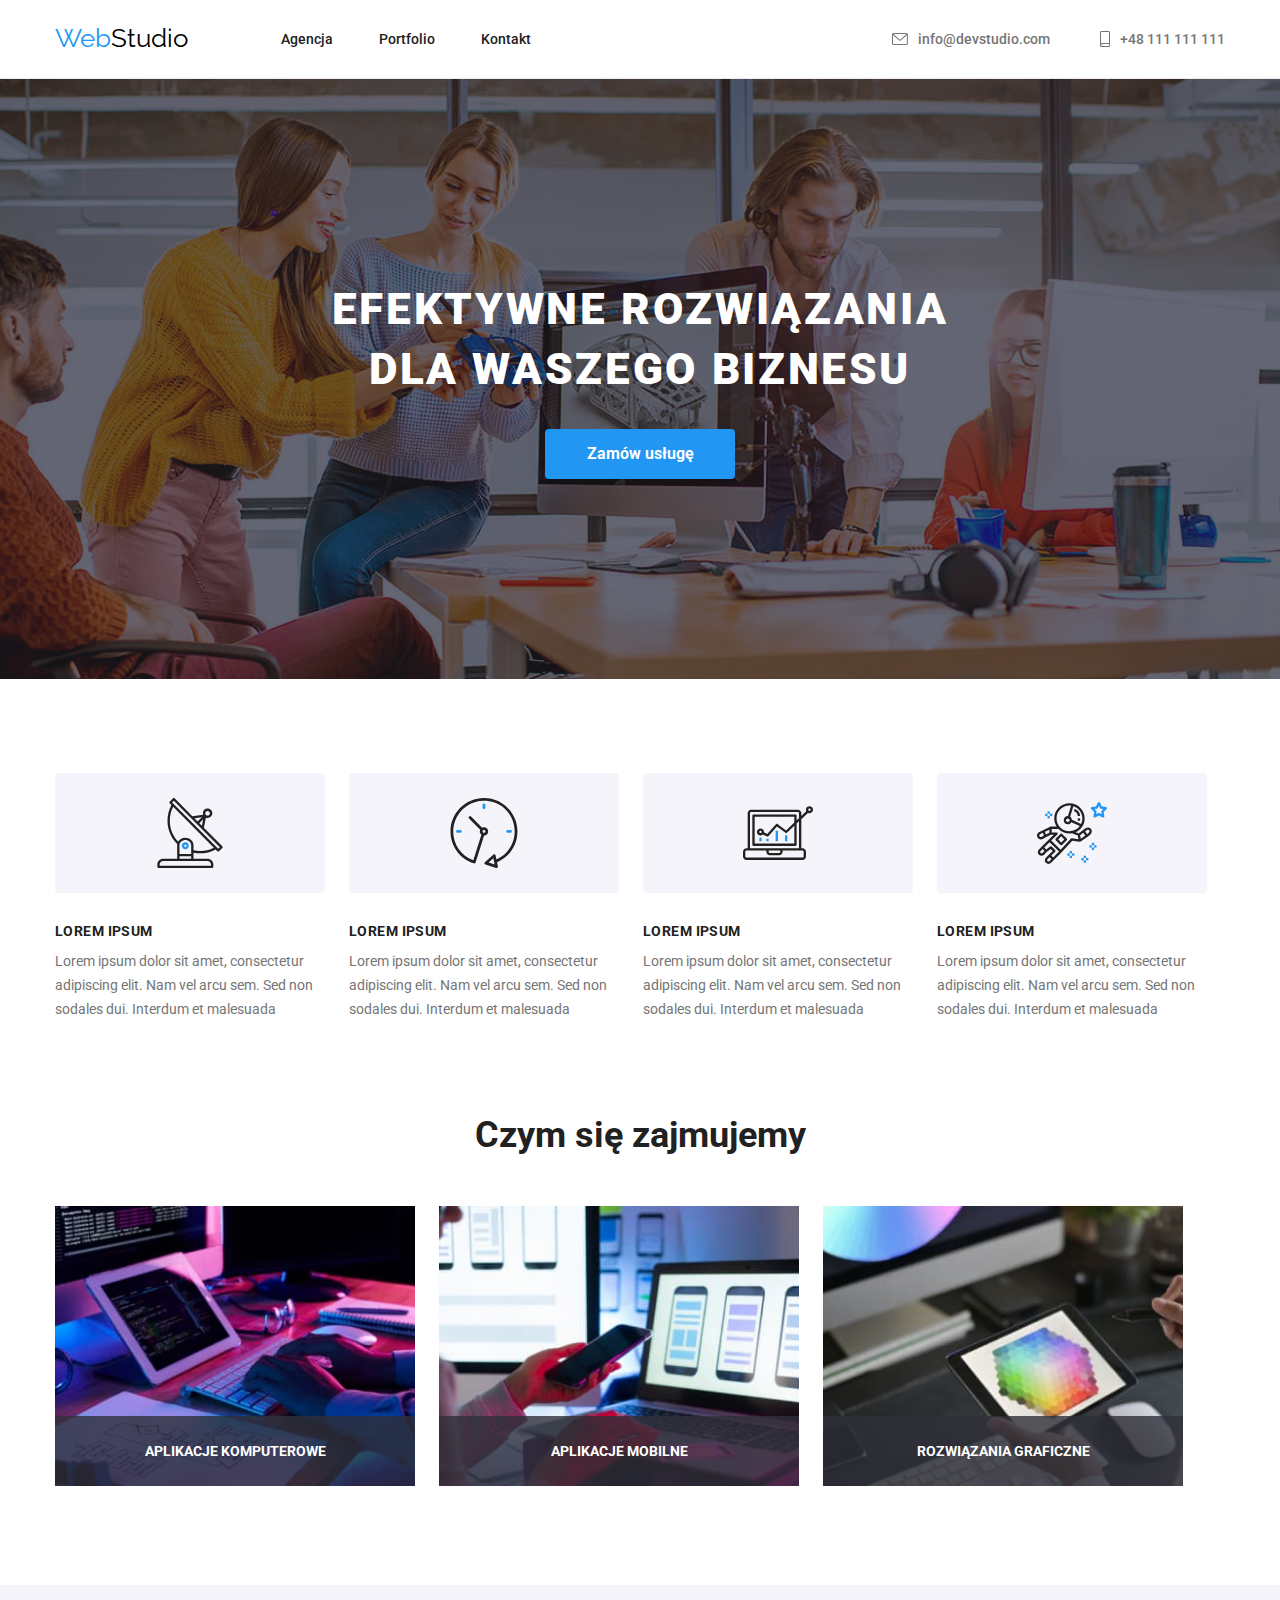
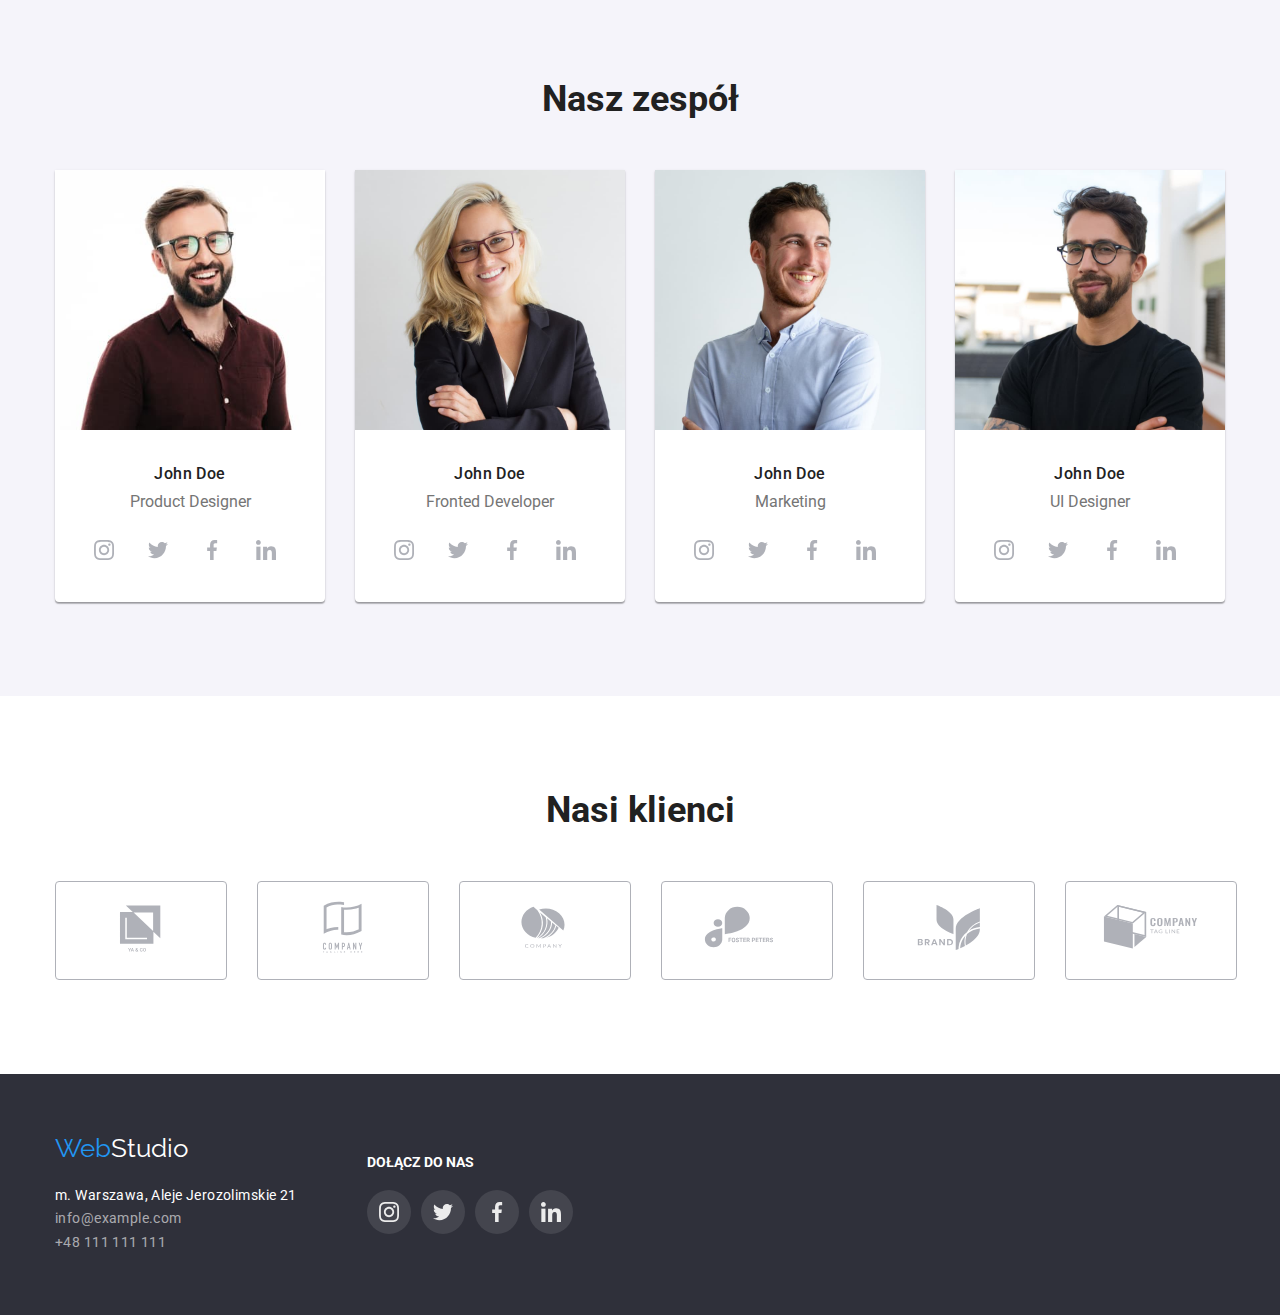
==== commit 316d99e3: "added modal window" ====
--- a/index.html
+++ b/index.html
@@ -60,7 +60,7 @@
 					EFEKTYWNE ROZWIĄZANIA<br />
 					DLA WASZEGO BIZNESU
 				</h1>
-				<button type="button" class="btn-hero">Zamów usługę</button>
+				<button type="button" class="btn-hero" data-modal-open >Zamów usługę</button>
 			</div>
 		</section>
 		<!-- Section lorem -->
@@ -332,13 +332,13 @@
 				</div>
 			</div>
 		</footer>
+		<!-- Modal Window -->
 		<div class="backdrop is-hidden" data-modal>
 			<div class="modal">
-				<button class="btn-close" data-modal-close><a>X</a></button>
+			  <button class="modal-btn-close" data-modal-close>&times;</button>
 			</div>
-		</div>
-
-		<script src="modal.js"></script>
+		  </div>
+		  <script src="./js/modal.js"></script>
 </body>
 
 </html>--- a/css/styles.css
+++ b/css/styles.css
@@ -201,6 +201,40 @@
 
 /* Our Skills */
 
+.skills-box {
+	position: relative;
+	width: 370px;
+	height: 274px;
+	overflow: hidden;
+}
+
+.skills-photo-overlay {
+	position: absolute;
+	top: 0;
+	left: 0;
+	width: 100%;
+	height: 100%;
+	display: flex;
+	align-items: center;
+	background-color: rgba(33, 150, 243, 0.9);
+	transform: translateY(100%);
+	transition-property: transform;
+	transition-duration: 250ms;
+	transition-timing-function: ease;
+}
+
+.skills-item:hover .skills-photo-overlay {
+	transform: translateY(0);
+}
+
+.skills-photo-overlay p {
+	color: var(--color-bcg-first);
+	font-size: 18px;
+	line-height: 1.6;
+	margin-left: 24px;
+	margin-right: 24px;
+}
+
 .skills-list {
 	padding-bottom: 94px;
 	display: flex;
@@ -528,3 +562,52 @@
 .footer-social-link:hover {
 	background-color: var(--color-font-third);
 }
+
+/* MODAL WINDOW */
+
+.is-hidden {
+	visibility: hidden;
+	pointer-events: none;
+	opacity: 0;
+  }
+  
+  .backdrop {
+	position: fixed;
+	left: 0;
+	top: 0;
+	width: 100%;
+	height: 100%;
+	background-color: rgba(0, 0, 0, 0.5);
+  }
+  
+  .modal {
+	position: absolute;
+	top: 50%;
+	left: 50%;
+	width: 528px;
+	min-height: 581px;
+	background-color: var(--color-bcg-first);
+	box-shadow: 0px 1px 3px rgba(0, 0, 0, 0.12), 0px 1px 1px rgba(0, 0, 0, 0.14),
+	  0px 2px 1px rgba(0, 0, 0, 0.2);
+	border-radius: 4px;
+	transform: translate(-50%, -50%) scale(1);
+	transition-property: transform;
+	transition-duration: 1s;
+	transition-timing-function: ease;
+  }
+  
+  .backdrop.is-hidden .modal {
+	transform: translate(-50%, -50%) scale(0.4);
+  }
+  
+  .modal-btn-close {
+	position: absolute;
+	top: 8px;
+	right: 8px;
+	width: 30px;
+	height: 30px;
+	border: 1px solid rgba(0, 0, 0, 0.1);
+	background-color: var(--color-bcg-first);
+	border-radius: 50%;
+	cursor: pointer;
+  }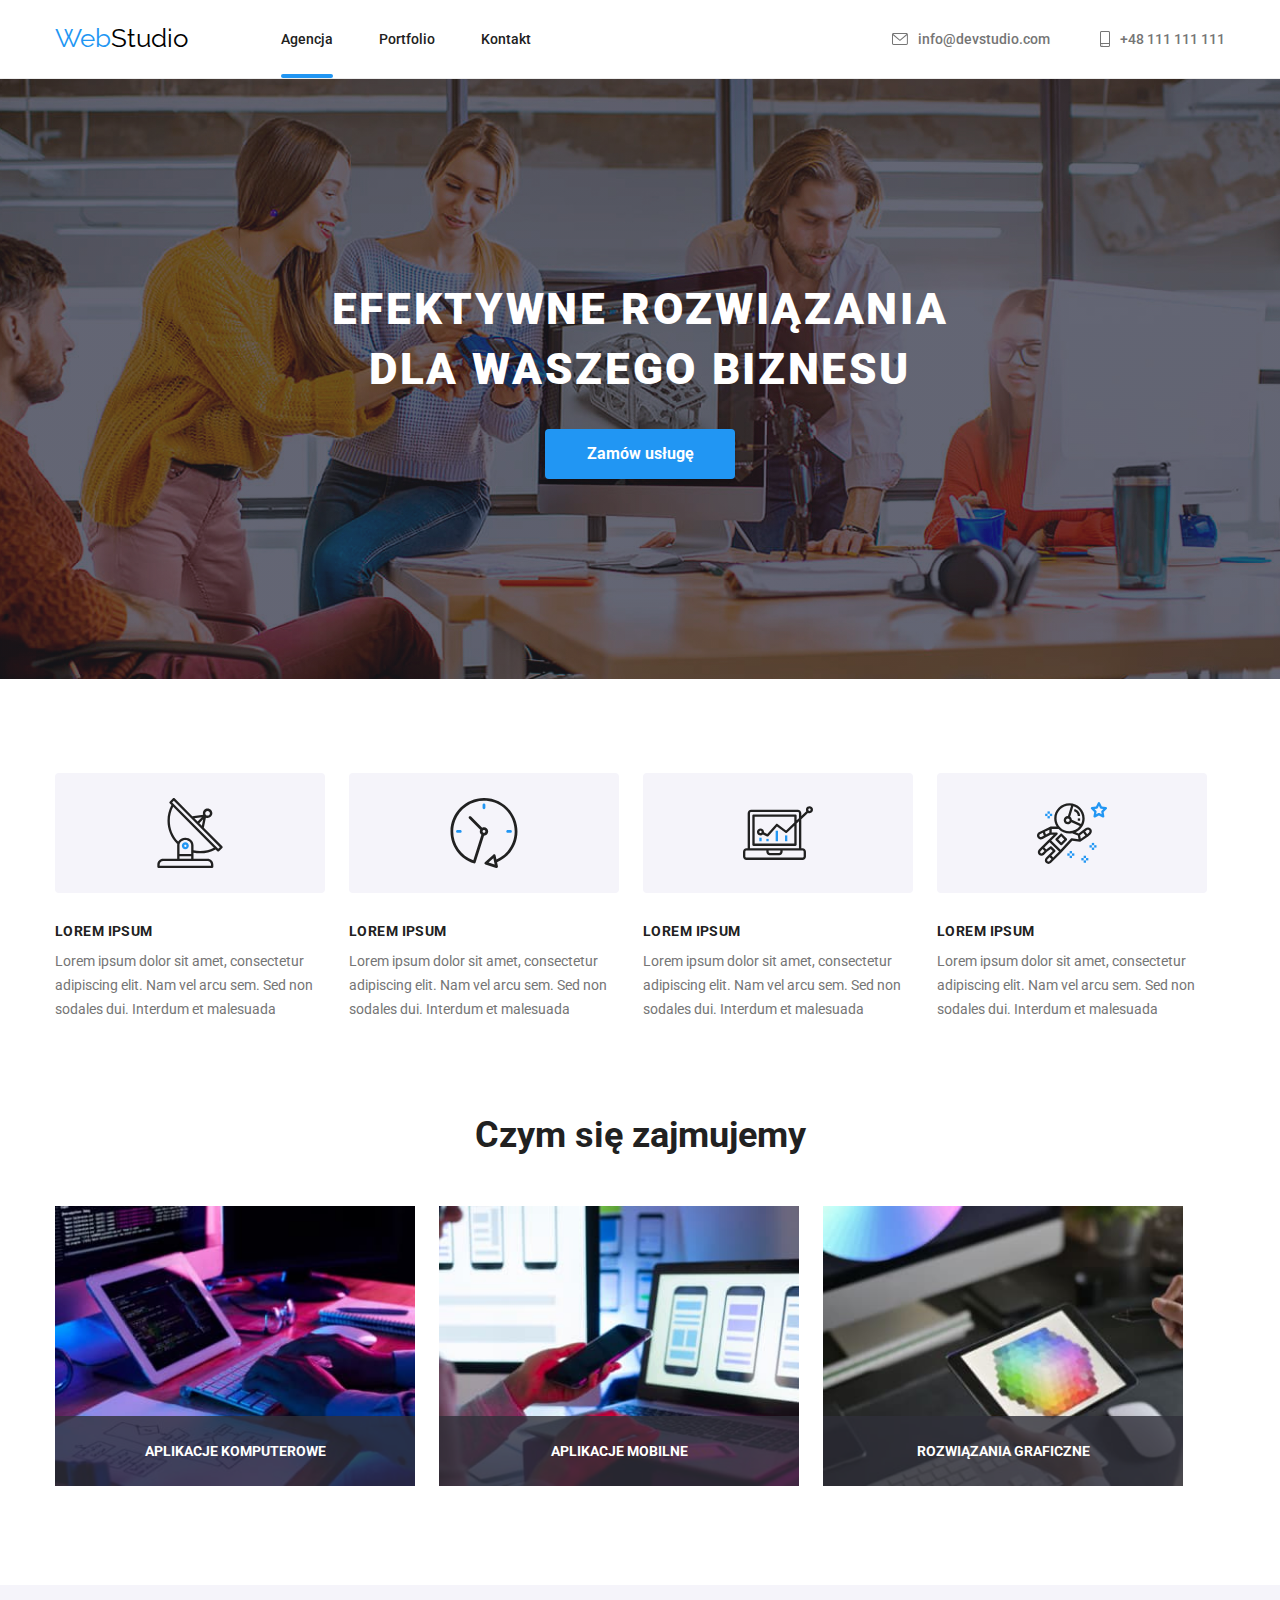
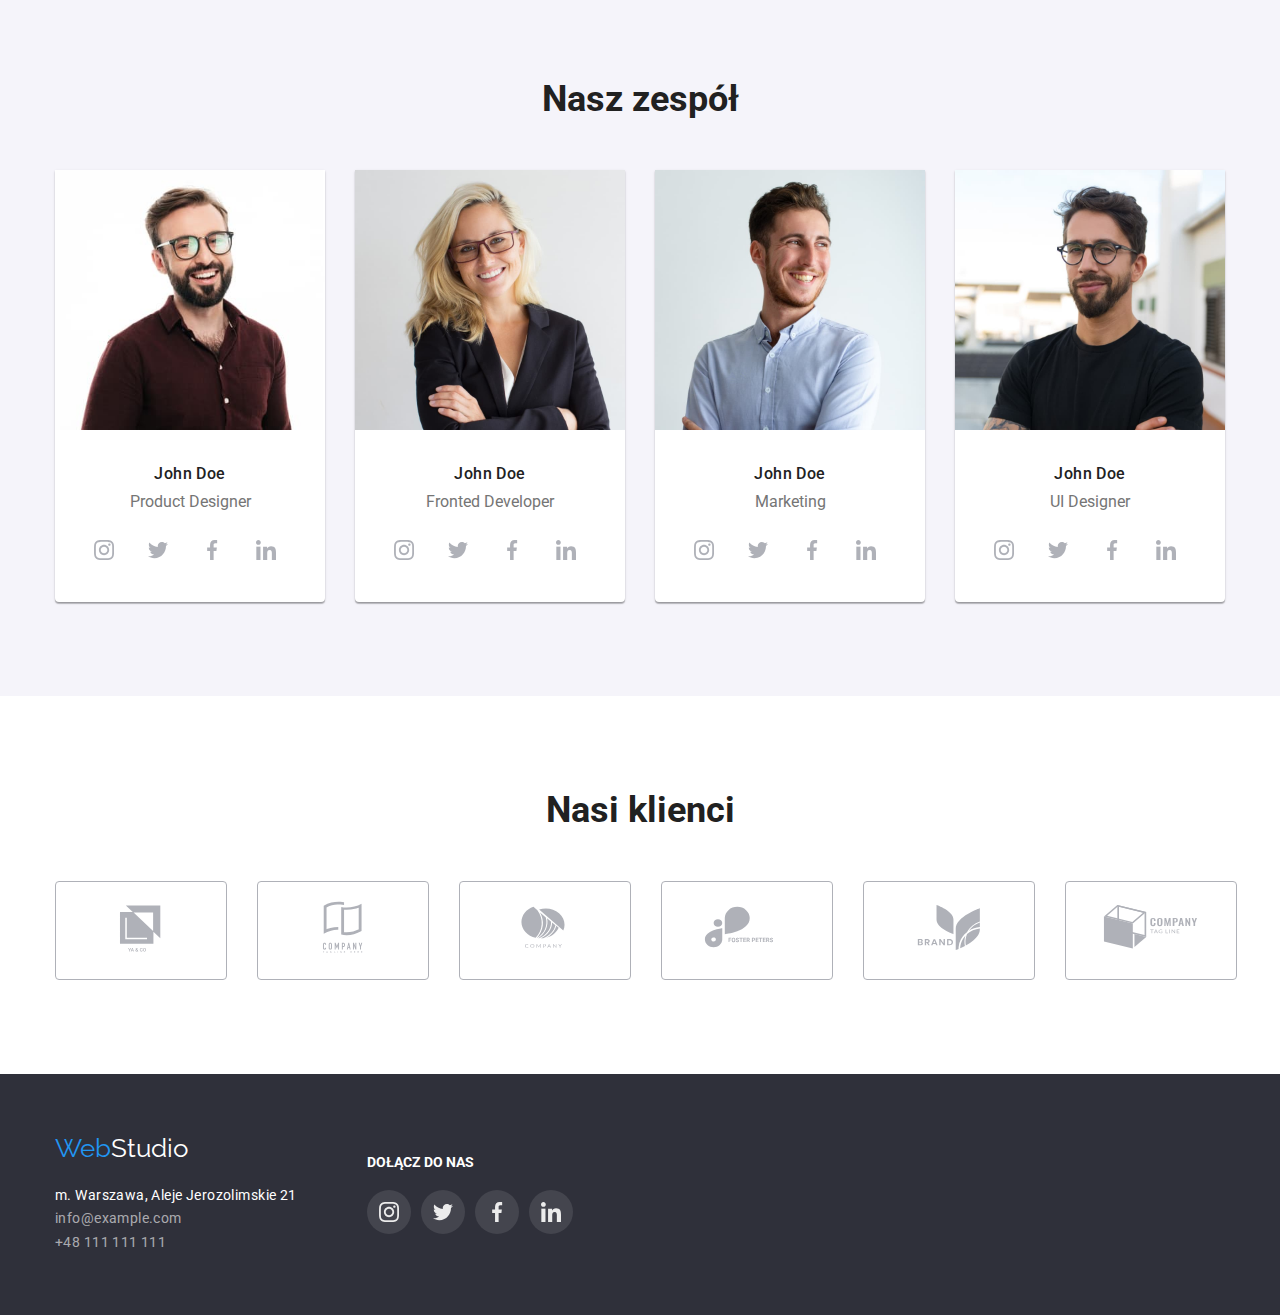
==== commit 46ab1a1b: "all animations, modal window added" ====
--- a/index.html
+++ b/index.html
@@ -26,7 +26,7 @@
 				<a class="logo" href="index.html" title="Strona główna"><span class="blue-logo">Web</span>Studio</a>
 				<ul class="nav-list">
 					<li class="nav-item">
-						<a class="nav-link" href="#">Agencja</a>
+						<a class="nav-link is-active" href="#">Agencja</a>
 					</li>
 					<li class="nav-item">
 						<a class="nav-link" href="portfolio.html">Portfolio</a>
--- a/css/styles.css
+++ b/css/styles.css
@@ -40,6 +40,22 @@
 .header-line {
 	border-bottom: #ececec solid 1px;
 }
+
+.is-active {
+	position: relative;
+	color: var(--color-font-third);
+  }
+  
+  .is-active::after {
+	content: '';
+	position: absolute;
+	display: block;
+	top: 43px;
+	width: 100%;
+	height: 4px;
+	background-color: var(--color-font-third);
+	border-radius: 2px;
+  }
 
 .navigation {
 	display: flex;
